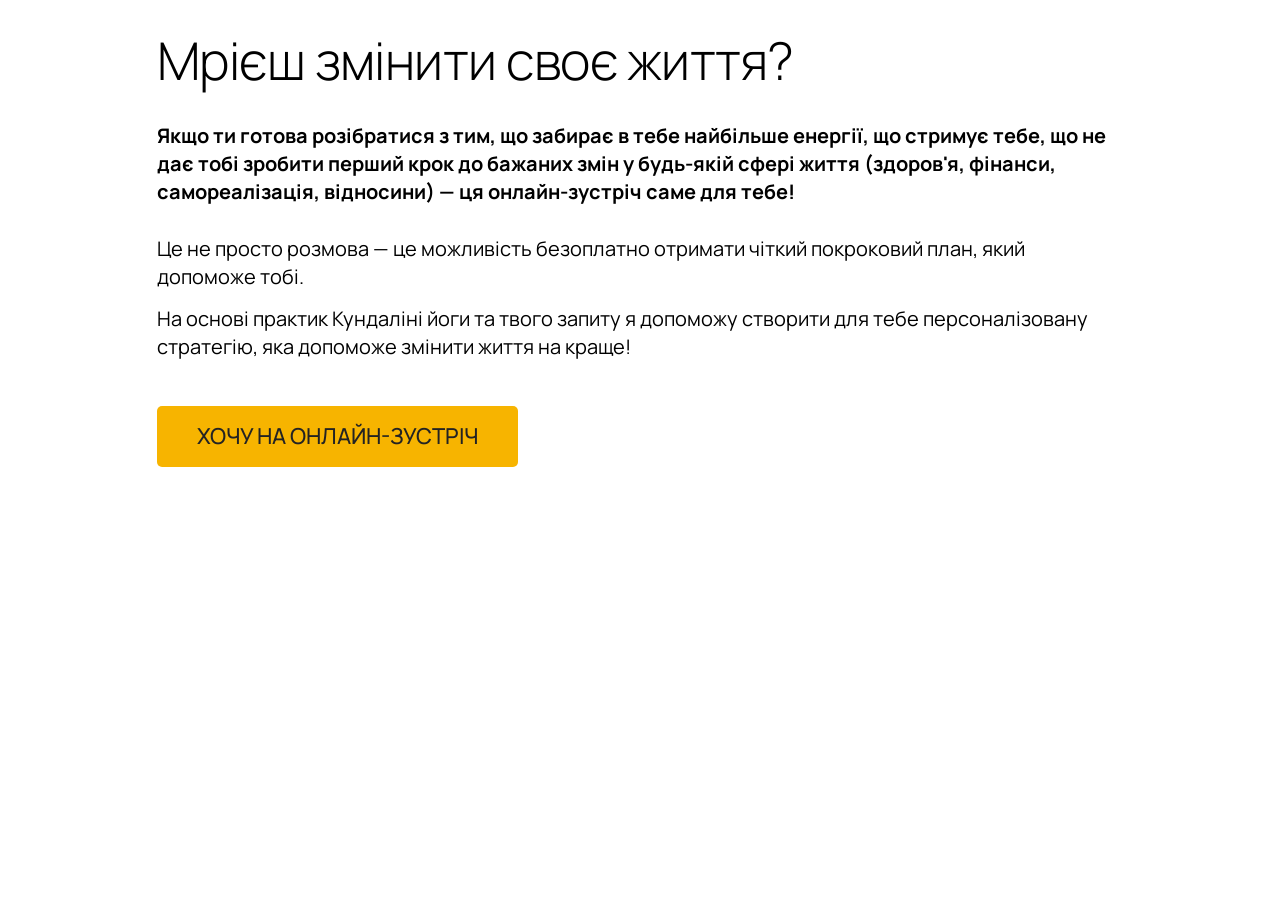
==== zustrich/index.html @ 198a32f3 "Додано лендинг «Індивідуальна онлайн-зустріч» замість Tilda Перенесено сторінку project13862387.tild" ====
<!doctype html>
<html lang="uk">
<head>
<meta charset="utf-8">
<meta name="viewport" content="width=device-width, initial-scale=1, viewport-fit=cover">
<title>Індивідуальна онлайн-зустріч</title>
<meta name="description" content="Безоплатна індивідуальна онлайн-зустріч: персоналізована стратегія змін на основі практик Кундаліні йоги.">
<meta property="og:type" content="website">
<meta property="og:title" content="Індивідуальна онлайн-зустріч">
<meta property="og:description" content="Безоплатна індивідуальна онлайн-зустріч: персоналізована стратегія змін на основі практик Кундаліні йоги.">
<meta name="format-detection" content="telephone=no">

<link rel="preconnect" href="https://fonts.googleapis.com">
<link rel="preconnect" href="https://fonts.gstatic.com" crossorigin>
<link rel="stylesheet" href="https://fonts.googleapis.com/css2?family=Manrope:wght@300;400;500;600;700&display=swap">
<link rel="stylesheet" href="style.css">
</head>
<body>

<!-- ======================= Лендинг ======================= -->
<main class="page">
  <div class="container">
    <div class="content">

      <h1 class="lead-title reveal">Мрієш змінити своє життя?</h1>

      <p class="lead-text lead-text--strong reveal">Якщо ти готова розібратися з тим, що забирає в тебе найбільше енергії, що стримує тебе, що не дає тобі зробити перший крок до бажаних змін у будь-якій сфері життя (здоров'я, фінанси, самореалізація, відносини) — ця онлайн-зустріч саме для тебе!</p>

      <p class="lead-text reveal">Це не просто розмова — це можливість безоплатно отримати чіткий покроковий план, який допоможе тобі.</p>

      <p class="lead-text reveal">На основі практик Кундаліні йоги та твого запиту я допоможу створити для тебе персоналізовану стратегію, яка допоможе змінити життя на краще!</p>

      <div class="lead-cta reveal">
        <button type="button" class="btn btn--lg" data-open-quiz>ХОЧУ НА ОНЛАЙН-ЗУСТРІЧ</button>
      </div>

    </div>
  </div>
</main>

<!-- ======================= Квіз ======================= -->
<div class="popup" id="quiz" role="dialog" aria-modal="true" aria-label="Запис на онлайн-зустріч" hidden>
  <button type="button" class="popup__close" data-close-quiz aria-label="Закрити">
    <svg viewBox="0 0 14 14" width="14" height="14" aria-hidden="true" focusable="false">
      <path fill="currentColor" d="m12.4 0 1.378 1.392-5.442 5.496L14 12.608 12.622 14 6.958 8.28l-5.58 5.636L0 12.524l5.58-5.636L.222 1.476 1.6.084l5.358 5.412L12.4 0Z"/>
    </svg>
  </button>

  <div class="popup__panel">
    <div class="quiz__progress" aria-hidden="true"><div class="quiz__progress-bar" id="quizProgress"></div></div>

    <form class="quiz" id="quizForm" novalidate>
      <div class="quiz__body" id="quizBody">

        <!-- Крок 0 — обкладинка -->
        <section class="step step--cover is-active" data-step="cover">
          <div class="step__cover-inner">
            <h2 class="cover__title">Дізнайся,<br>як відчувати себе більш енергійною,<br>як стати більш проявленою,<br>знайти внутрішню силу,<br>реалізувати свої мрії та нарешті<br>змінити своє життя на краще 💫</h2>
            <p class="cover__descr">Натискайте на кнопку нижче, дай відповідь на кілька питань:</p>
            <button type="button" class="btn btn--md btn--arrow" data-next>ХОЧУ НА ОНЛАЙН-ЗУСТРІЧ</button>
          </div>
        </section>

        <!-- Крок 1 -->
        <section class="step" data-step="q" data-field="Problema" data-required="1">
          <h2 class="step__title" id="t-problema">Яка проблема зараз для вас найбільш актуальна?</h2>
          <div class="options" role="radiogroup" aria-labelledby="t-problema">
            <label class="option"><input type="radio" name="Problema" value="Низький рівень енергії, проблеми зі сном"><span class="option__dot"></span><span class="option__text">Низький рівень енергії, проблеми зі сном</span></label>
            <label class="option"><input type="radio" name="Problema" value="Самореалізація"><span class="option__dot"></span><span class="option__text">Самореалізація</span></label>
            <label class="option"><input type="radio" name="Problema" value="Відносини"><span class="option__dot"></span><span class="option__text">Відносини</span></label>
            <label class="option"><input type="radio" name="Problema" value="Фінансова"><span class="option__dot"></span><span class="option__text">Фінансова</span></label>
          </div>
          <p class="step__error" aria-live="polite"></p>
        </section>

        <!-- Крок 2 -->
        <section class="step" data-step="q" data-field="Sproby" data-required="1">
          <h2 class="step__title" id="t-sproby">Чи були у вас вже спроби вирішити цю проблему?</h2>
          <div class="options" role="radiogroup" aria-labelledby="t-sproby">
            <label class="option"><input type="radio" name="Sproby" value="Так, кілька разів"><span class="option__dot"></span><span class="option__text">Так, кілька разів</span></label>
            <label class="option"><input type="radio" name="Sproby" value="Ні, але думав(ла)"><span class="option__dot"></span><span class="option__text">Ні, але думав(ла)</span></label>
            <label class="option"><input type="radio" name="Sproby" value="Ні, і не думав(ла)"><span class="option__dot"></span><span class="option__text">Ні, і не думав(ла)</span></label>
          </div>
          <p class="step__error" aria-live="polite"></p>
        </section>

        <!-- Крок 3 -->
        <section class="step" data-step="q" data-field="Bolyt" data-required="1">
          <h2 class="step__title" id="t-bolyt">Чому це важливо для вас зараз? На скільки це болить від 0 до 10?</h2>
          <div class="rate" role="radiogroup" aria-labelledby="t-bolyt">
            <label class="rate__item"><input type="radio" name="Bolyt" value="0"><span>0</span></label>
            <label class="rate__item"><input type="radio" name="Bolyt" value="1"><span>1</span></label>
            <label class="rate__item"><input type="radio" name="Bolyt" value="2"><span>2</span></label>
            <label class="rate__item"><input type="radio" name="Bolyt" value="3"><span>3</span></label>
            <label class="rate__item"><input type="radio" name="Bolyt" value="4"><span>4</span></label>
            <label class="rate__item"><input type="radio" name="Bolyt" value="5"><span>5</span></label>
            <label class="rate__item"><input type="radio" name="Bolyt" value="6"><span>6</span></label>
            <label class="rate__item"><input type="radio" name="Bolyt" value="7"><span>7</span></label>
            <label class="rate__item"><input type="radio" name="Bolyt" value="8"><span>8</span></label>
            <label class="rate__item"><input type="radio" name="Bolyt" value="9"><span>9</span></label>
            <label class="rate__item"><input type="radio" name="Bolyt" value="10"><span>10</span></label>
          </div>
          <div class="rate__legend"><span>Не болить</span><span>Дуже болить</span></div>
          <p class="step__error" aria-live="polite"></p>
        </section>

        <!-- Крок 4 -->
        <section class="step" data-step="q" data-field="Groshi" data-required="1">
          <h2 class="step__title" id="t-groshi">Чи готові ви вкладати ресурси (час, гроші) для вирішення своєї проблеми?</h2>
          <div class="options options--filled" role="radiogroup" aria-labelledby="t-groshi">
            <label class="option"><input type="radio" name="Groshi" value="Не готов(а) інвестувати гроші і час у своє благополуччя"><span class="option__dot"></span><span class="option__text">Не готов(а) інвестувати гроші і час у своє благополуччя</span></label>
            <label class="option"><input type="radio" name="Groshi" value="Готова інвестувати до $250"><span class="option__dot"></span><span class="option__text">Готова інвестувати до $250</span></label>
            <label class="option"><input type="radio" name="Groshi" value="Готов(а) інвестувати будь-яку суму грошей, важливий результат"><span class="option__dot"></span><span class="option__text">Готов(а) інвестувати будь-яку суму грошей, важливий результат</span></label>
          </div>
          <p class="step__error" aria-live="polite"></p>
        </section>

        <!-- Крок 5 — ховається, якщо не готова інвестувати -->
        <section class="step" data-step="q" data-field="Resultat" data-required="1"
                 data-hide-if-groshi="Не готов(а) інвестувати гроші і час у своє благополуччя">
          <h2 class="step__title"><label for="f-resultat">Яким би був для вас ідеальний результат нашої зустрічі? Чи хотіли б отримати індивідуальний покроковий план дій як досягти результату?</label></h2>
          <input type="text" id="f-resultat" name="Resultat" class="field" placeholder="Напишіть ідеальний результат нашої зустрічі" autocomplete="off">
          <p class="step__error" aria-live="polite"></p>
        </section>

        <!-- Крок 6 — контакти, лише для готових інвестувати -->
        <section class="step step--contacts" data-step="contacts"
                 data-show-if-groshi="Готова інвестувати до $250|Готов(а) інвестувати будь-яку суму грошей, важливий результат">
          <h2 class="step__title">Заповніть форму та оберіть в Телеграмі зручний час онлайн-зустрічі</h2>
          <div class="fields">
            <div class="field-row">
              <input type="text" name="Name" class="field" placeholder="Ваше ім'я" autocomplete="name" data-rule="name">
              <p class="step__error" aria-live="polite"></p>
            </div>
            <div class="field-row">
              <input type="tel" name="Phone" class="field" placeholder="+380 00 000 00 00" autocomplete="tel" data-rule="phone">
              <p class="step__error" aria-live="polite"></p>
            </div>
            <div class="field-row">
              <input type="text" name="Telegram" class="field" placeholder="Ваш нік в Телеграмі, @" autocomplete="off" data-rule="telegram">
              <p class="step__error" aria-live="polite"></p>
            </div>
          </div>
        </section>

        <!-- Результат A — готова інвестувати -->
        <section class="step step--result" data-step="resultA">
          <div class="result">
            <div class="result__text">
              <h2 class="result__title">Дякую! Заявку прийнято 🙌</h2>
              <p class="result__descr">Переходь у Telegram — там оберемо зручний час нашої зустрічі.</p>
              <a class="btn btn--md" id="resultAlink" href="https://t.me/m/9HRGKk6vMGRi">ПЕРЕЙТИ В TELEGRAM</a>
            </div>
          </div>
        </section>

        <!-- Результат Б — не готова інвестувати -->
        <section class="step step--result" data-step="resultB">
          <div class="result result--split">
            <div class="result__text">
              <h2 class="result__title">Для вирішення твоєї проблеми я підготувала спеціальний безкоштовний відеоурок</h2>
              <p class="result__descr">Який допоможе тобі розібратися з основними причинами напруги та знайти прості й ефективні способи відновлення внутрішнього спокою.</p>
              <a class="btn btn--md" href="https://t.me/RespirarBot?start=hwoVmbh52QyegOra">ЗАБРАТИ УРОК</a>
            </div>
            <div class="result__img"><img src="img/lesson.png" alt="" width="642" height="720" loading="lazy"></div>
          </div>
        </section>

      </div>

      <!-- Навігація -->
      <div class="quiz__footer" id="quizFooter" hidden>
        <button type="button" class="btn btn--ghost" data-prev aria-label="Назад">
          <svg viewBox="0 0 18 18" width="18" height="18" aria-hidden="true" focusable="false">
            <path d="M14.25 9H3.75M9 3.75 3.75 9 9 14.25" fill="none" stroke="currentColor" stroke-width="1.4" stroke-linecap="round" stroke-linejoin="round"/>
          </svg>
        </button>
        <button type="button" class="btn btn--md btn--arrow" data-next>Далі</button>
        <button type="submit" class="btn btn--md" data-submit hidden>Записатись</button>
      </div>
    </form>
  </div>
</div>

<script src="quiz.js"></script>
</body>
</html>
---- zustrich/style.css ----
/* ===== Токени ===== */
:root{
  --accent:#f7b400;
  --accent-soft:rgba(247,180,0,.2);
  --accent-border:#ffe8aa;
  --on-accent:#232323;
  --field-bg:#f5f5f5;
  --text:#000;
  --muted:#6b6b6b;
  --error:#d4342b;
  --radius:4px;
}

*,*::before,*::after{box-sizing:border-box}

html{-webkit-text-size-adjust:100%}

body{
  margin:0;
  background:#fff;
  color:var(--text);
  font-family:'Manrope',-apple-system,BlinkMacSystemFont,'Segoe UI',Arial,sans-serif;
  font-weight:400;
  line-height:1.4;
  -webkit-font-smoothing:antialiased;
}

img{max-width:100%;height:auto;display:block}

/* ===== Сітка лендингу (відтворює t-col_10 t-prefix_1) ===== */
.container{max-width:1200px;margin:0 auto;padding:0 20px}
.content{width:83.333%;margin-left:8.333%}

@media (max-width:960px){
  .content{width:100%;margin-left:0}
}

.page{padding:30px 0 45px}

/* ===== Поява без прив'язки до скролу =====
   На Tilda ці блоки з'являлися тільки під час прокрутки. Сторінка вміщалася
   в один екран, прокрутки не було — і текст з кнопкою залишалися невидимими.
   Тут анімація запускається від завантаження сторінки. */
.reveal{
  opacity:0;
  transform:translateY(12px);
  animation:reveal .5s ease-out forwards;
}
.reveal:nth-child(1){animation-delay:.05s}
.reveal:nth-child(2){animation-delay:.14s}
.reveal:nth-child(3){animation-delay:.23s}
.reveal:nth-child(4){animation-delay:.32s}
.reveal:nth-child(5){animation-delay:.41s}

@keyframes reveal{to{opacity:1;transform:none}}

@media (prefers-reduced-motion:reduce){
  .reveal{animation:none;opacity:1;transform:none}
}

/* ===== Текст лендингу ===== */
.lead-title{
  margin:0;
  padding:0 0 15px;
  font-size:52px;
  line-height:1.2;
  font-weight:300;
  letter-spacing:-.01em;
}

.lead-text{
  margin:0;
  padding:0;
  font-size:20px;
  line-height:1.4;
  font-weight:400;
}

.lead-text--strong{font-weight:700;padding:15px 0}

.lead-text + .lead-text{margin-top:14px}

.lead-cta{padding:45px 0}

@media (max-width:900px){
  .lead-title{font-size:30px}
}
@media (max-width:480px){
  .page{padding:24px 0 36px}
  .lead-title{font-size:30px}
  .lead-text{font-size:18px}
  .lead-cta{padding:32px 0}
}

/* ===== Кнопки ===== */
.btn{
  display:inline-flex;
  align-items:center;
  justify-content:center;
  gap:10px;
  border:0;
  border-radius:var(--radius);
  background:var(--accent);
  color:var(--on-accent);
  font-family:inherit;
  font-weight:600;
  text-decoration:none;
  text-align:center;
  cursor:pointer;
  transition:background-color .2s ease-in-out,color .2s ease-in-out,border-color .2s ease-in-out,opacity .2s ease-in-out;
}
.btn[hidden]{display:none}
.btn:hover{background:#e5a600}
.btn:active{transform:translateY(1px)}
.btn:focus-visible{outline:2px solid #232323;outline-offset:3px}

.btn--lg{
  padding:15px 40px;
  font-size:22px;
  line-height:1.4;
  font-weight:500;
  border-radius:5px;
}

.btn--md{
  padding:13px 28px;
  font-size:16px;
  line-height:1.4;
}

.btn--ghost{
  padding:10px 14px;
  background:transparent;
  color:var(--accent);
  border:1px solid var(--accent-border);
}
.btn--ghost:hover{background:#fffaf0}

/* стрілка праворуч від тексту */
.btn--arrow::after{
  content:"";
  width:18px;height:18px;
  flex:0 0 18px;
  background:currentColor;
  -webkit-mask:var(--arrow) center/contain no-repeat;
  mask:var(--arrow) center/contain no-repeat;
  --arrow:url("data:image/svg+xml,%3Csvg xmlns='http://www.w3.org/2000/svg' viewBox='0 0 18 18'%3E%3Cpath d='M3.75 9h10.5M9 14.25 14.25 9 9 3.75' fill='none' stroke='%23000' stroke-width='1.4' stroke-linecap='round' stroke-linejoin='round'/%3E%3C/svg%3E");
}

@media (max-width:480px){
  .btn--lg{font-size:18px;padding:14px 24px;width:100%}
}

/* ===== Попап ===== */
.popup{
  position:fixed;
  inset:0;
  z-index:100;
  display:flex;
  align-items:center;
  justify-content:center;
  padding:20px;
  background:rgba(0,0,0,.8);
  overflow:auto;
}
.popup[hidden]{display:none}

.popup__close{
  position:absolute;
  top:20px;right:20px;
  width:40px;height:40px;
  display:flex;align-items:center;justify-content:center;
  padding:0;
  border:0;
  background:transparent;
  color:#fff;
  cursor:pointer;
  opacity:.8;
}
.popup__close:hover{opacity:1}
.popup__close:focus-visible{outline:2px solid #fff;outline-offset:2px}

.popup__panel{
  position:relative;
  width:100%;
  max-width:980px;
  background:#fff;
  border-radius:var(--radius);
  overflow:hidden;
  display:flex;
  flex-direction:column;
}

/* ===== Квіз ===== */
.quiz{display:flex;flex-direction:column;min-height:0;flex:1}

.quiz__progress{height:4px;background:var(--accent-soft)}
.quiz__progress-bar{
  height:100%;width:0;
  background:var(--accent);
  transition:width .3s ease-in-out;
}

.quiz__body{
  flex:1;
  min-height:520px;
  display:flex;
  padding:40px;
}

.step{display:none;width:100%;flex-direction:column;justify-content:center}
.step.is-active{display:flex;animation:stepIn .25s ease-out}

@keyframes stepIn{from{opacity:0;transform:translateY(8px)}to{opacity:1;transform:none}}

@media (prefers-reduced-motion:reduce){
  .step.is-active{animation:none}
}

.step__title{
  margin:0 0 24px;
  font-size:20px;
  line-height:1.3;
  font-weight:600;
}
.step__title label{cursor:pointer}

.step__error{
  margin:10px 0 0;
  min-height:18px;
  font-size:14px;
  line-height:1.3;
  color:var(--error);
}

/* Обкладинка */
.step--cover{align-items:center;text-align:center}
.step__cover-inner{max-width:640px}
.cover__title{
  margin:0 0 16px;
  font-size:32px;
  line-height:1.25;
  font-weight:600;
}
.cover__descr{
  margin:0 0 28px;
  font-size:20px;
  line-height:1.4;
  font-weight:500;
}

@media (max-width:600px){
  .cover__title{font-size:24px}
  .cover__descr{font-size:17px}
}

/* Варіанти відповідей */
.options{display:flex;flex-direction:column;gap:10px}

.option{
  display:flex;
  align-items:center;
  gap:12px;
  padding:14px 16px;
  border:1px solid transparent;
  border-radius:var(--radius);
  font-size:16px;
  line-height:1.3;
  cursor:pointer;
  transition:background-color .15s ease-in-out,border-color .15s ease-in-out;
}
.option:hover{background:#fafafa}
.options--filled .option{background:var(--field-bg)}
.options--filled .option:hover{background:#efefef}

.option input{position:absolute;opacity:0;width:0;height:0}

.option__dot{
  position:relative;
  flex:0 0 20px;
  width:20px;height:20px;
  border:1px solid var(--accent);
  border-radius:50%;
  transition:border-color .15s;
}
.option__dot::after{
  content:"";
  position:absolute;
  inset:4px;
  border-radius:50%;
  background:var(--accent);
  transform:scale(0);
  transition:transform .15s ease-in-out;
}
.option input:checked ~ .option__dot::after{transform:scale(1)}
.option input:focus-visible ~ .option__dot{outline:2px solid var(--accent);outline-offset:3px}

.option__text{flex:1}

/* Шкала 0–10 */
.rate{display:flex;flex-wrap:wrap;gap:8px}

.rate__item{flex:1 1 56px;cursor:pointer}
.rate__item input{position:absolute;opacity:0;width:0;height:0}
.rate__item span{
  display:flex;
  align-items:center;
  justify-content:center;
  height:48px;
  background:var(--field-bg);
  border:1px solid transparent;
  border-radius:var(--radius);
  font-size:15px;
  font-weight:500;
  transition:background-color .15s,color .15s;
}
.rate__item:hover span{background:#ebebeb}
.rate__item input:checked + span{background:var(--accent);color:var(--on-accent)}
.rate__item input:focus-visible + span{outline:2px solid var(--accent);outline-offset:2px}

.rate__legend{
  display:flex;
  justify-content:space-between;
  margin-top:10px;
  font-size:14px;
  font-weight:300;
  color:var(--muted);
}

@media (max-width:600px){
  .rate__item{flex:1 1 calc(100%/6 - 8px)}
  .rate__item span{height:42px;font-size:14px}
}

/* Поля вводу */
.field{
  width:100%;
  padding:15px 16px;
  border:1px solid transparent;
  border-radius:var(--radius);
  background:var(--field-bg);
  color:var(--text);
  font-family:inherit;
  font-size:16px;
  line-height:1.3;
}
.field::placeholder{color:#9a9a9a}
.field:focus{outline:none;border-color:var(--accent);background:#fff}
.field.is-invalid{border-color:var(--error)}

.fields{display:flex;flex-direction:column;gap:14px}
.field-row .step__error{min-height:0}
.field-row .step__error:empty{margin:0}

/* Результати */
.result{display:flex;align-items:center;gap:32px}
.result--split .result__text{flex:1 1 55%}
.result__img{flex:0 1 40%;display:flex;justify-content:center}
.result__img img{max-height:320px;width:auto}

.result__title{
  margin:0 0 14px;
  font-size:32px;
  line-height:1.25;
  font-weight:600;
}
.result__descr{
  margin:0 0 28px;
  font-size:16px;
  line-height:1.55;
}

@media (max-width:760px){
  .result{flex-direction:column-reverse;text-align:center}
  .result__title{font-size:24px}
  .result__img img{max-height:200px}
}

/* Підвал квізу */
.quiz__footer{
  display:flex;
  align-items:center;
  justify-content:flex-end;
  gap:10px;
  padding:16px 40px 24px;
  border-top:1px solid #f0f0f0;
}
.quiz__footer[hidden]{display:none}

@media (max-width:600px){
  .popup{padding:0}
  .popup__panel{max-width:none;min-height:100vh;min-height:100dvh;border-radius:0}
  .popup__close{color:#232323;top:8px;right:8px}
  .quiz__body{padding:56px 20px 20px;min-height:0}
  .quiz__footer{padding:14px 20px 20px}
  .quiz__footer .btn--md{flex:1}
}

/* Коли попап відкрито — сторінка за ним не прокручується */
body.is-locked{overflow:hidden}
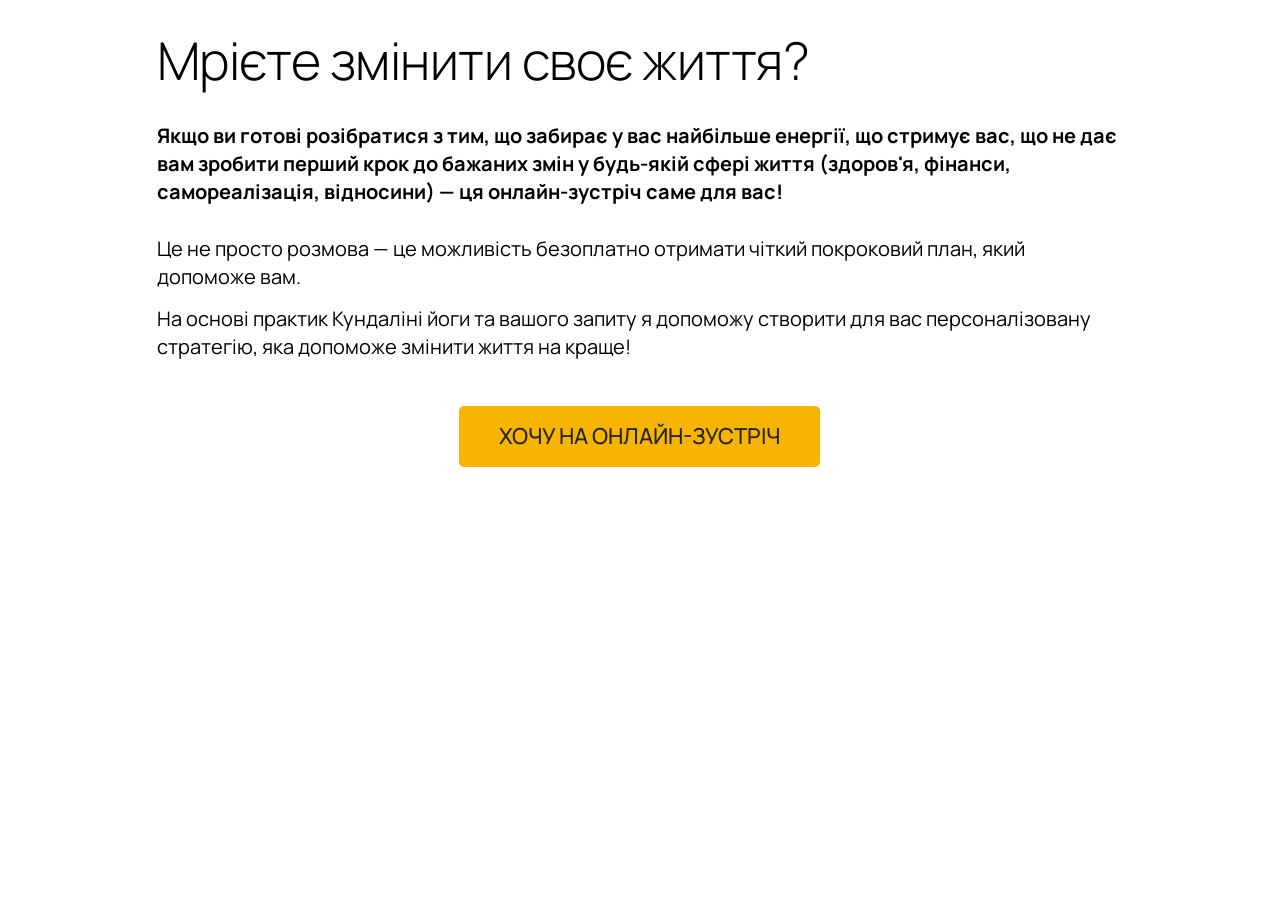
==== commit 846e20dc: "Кнопку на лендингу відцентровано, звертання приведено до «ви» Кнопка «Хочу на онлайн-зустріч» тепер " ====
--- a/zustrich/index.html
+++ b/zustrich/index.html
@@ -22,13 +22,13 @@
   <div class="container">
     <div class="content">
 
-      <h1 class="lead-title reveal">Мрієш змінити своє життя?</h1>
+      <h1 class="lead-title reveal">Мрієте змінити своє життя?</h1>
 
-      <p class="lead-text lead-text--strong reveal">Якщо ти готова розібратися з тим, що забирає в тебе найбільше енергії, що стримує тебе, що не дає тобі зробити перший крок до бажаних змін у будь-якій сфері життя (здоров'я, фінанси, самореалізація, відносини) — ця онлайн-зустріч саме для тебе!</p>
+      <p class="lead-text lead-text--strong reveal">Якщо ви готові розібратися з тим, що забирає у вас найбільше енергії, що стримує вас, що не дає вам зробити перший крок до бажаних змін у будь-якій сфері життя (здоров'я, фінанси, самореалізація, відносини) — ця онлайн-зустріч саме для вас!</p>
 
-      <p class="lead-text reveal">Це не просто розмова — це можливість безоплатно отримати чіткий покроковий план, який допоможе тобі.</p>
+      <p class="lead-text reveal">Це не просто розмова — це можливість безоплатно отримати чіткий покроковий план, який допоможе вам.</p>
 
-      <p class="lead-text reveal">На основі практик Кундаліні йоги та твого запиту я допоможу створити для тебе персоналізовану стратегію, яка допоможе змінити життя на краще!</p>
+      <p class="lead-text reveal">На основі практик Кундаліні йоги та вашого запиту я допоможу створити для вас персоналізовану стратегію, яка допоможе змінити життя на краще!</p>
 
       <div class="lead-cta reveal">
         <button type="button" class="btn btn--lg" data-open-quiz>ХОЧУ НА ОНЛАЙН-ЗУСТРІЧ</button>
@@ -55,8 +55,8 @@
         <!-- Крок 0 — обкладинка -->
         <section class="step step--cover is-active" data-step="cover">
           <div class="step__cover-inner">
-            <h2 class="cover__title">Дізнайся,<br>як відчувати себе більш енергійною,<br>як стати більш проявленою,<br>знайти внутрішню силу,<br>реалізувати свої мрії та нарешті<br>змінити своє життя на краще 💫</h2>
-            <p class="cover__descr">Натискайте на кнопку нижче, дай відповідь на кілька питань:</p>
+            <h2 class="cover__title">Дізнайтеся,<br>як відчувати себе більш енергійною,<br>як стати більш проявленою,<br>знайти внутрішню силу,<br>реалізувати свої мрії та нарешті<br>змінити своє життя на краще 💫</h2>
+            <p class="cover__descr">Натисніть на кнопку нижче та дайте відповідь на кілька питань:</p>
             <button type="button" class="btn btn--md btn--arrow" data-next>ХОЧУ НА ОНЛАЙН-ЗУСТРІЧ</button>
           </div>
         </section>
@@ -148,7 +148,7 @@
           <div class="result">
             <div class="result__text">
               <h2 class="result__title">Дякую! Заявку прийнято 🙌</h2>
-              <p class="result__descr">Переходь у Telegram — там оберемо зручний час нашої зустрічі.</p>
+              <p class="result__descr">Переходьте у Telegram — там оберемо зручний час нашої зустрічі.</p>
               <a class="btn btn--md" id="resultAlink" href="https://t.me/m/9HRGKk6vMGRi">ПЕРЕЙТИ В TELEGRAM</a>
             </div>
           </div>
@@ -158,8 +158,8 @@
         <section class="step step--result" data-step="resultB">
           <div class="result result--split">
             <div class="result__text">
-              <h2 class="result__title">Для вирішення твоєї проблеми я підготувала спеціальний безкоштовний відеоурок</h2>
-              <p class="result__descr">Який допоможе тобі розібратися з основними причинами напруги та знайти прості й ефективні способи відновлення внутрішнього спокою.</p>
+              <h2 class="result__title">Для вирішення вашої проблеми я підготувала спеціальний безкоштовний відеоурок</h2>
+              <p class="result__descr">Який допоможе вам розібратися з основними причинами напруги та знайти прості й ефективні способи відновлення внутрішнього спокою.</p>
               <a class="btn btn--md" href="https://t.me/RespirarBot?start=hwoVmbh52QyegOra">ЗАБРАТИ УРОК</a>
             </div>
             <div class="result__img"><img src="img/lesson.png" alt="" width="642" height="720" loading="lazy"></div>
--- a/zustrich/style.css
+++ b/zustrich/style.css
@@ -80,7 +80,7 @@
 
 .lead-text + .lead-text{margin-top:14px}
 
-.lead-cta{padding:45px 0}
+.lead-cta{padding:45px 0;display:flex;justify-content:center}
 
 @media (max-width:900px){
   .lead-title{font-size:30px}
